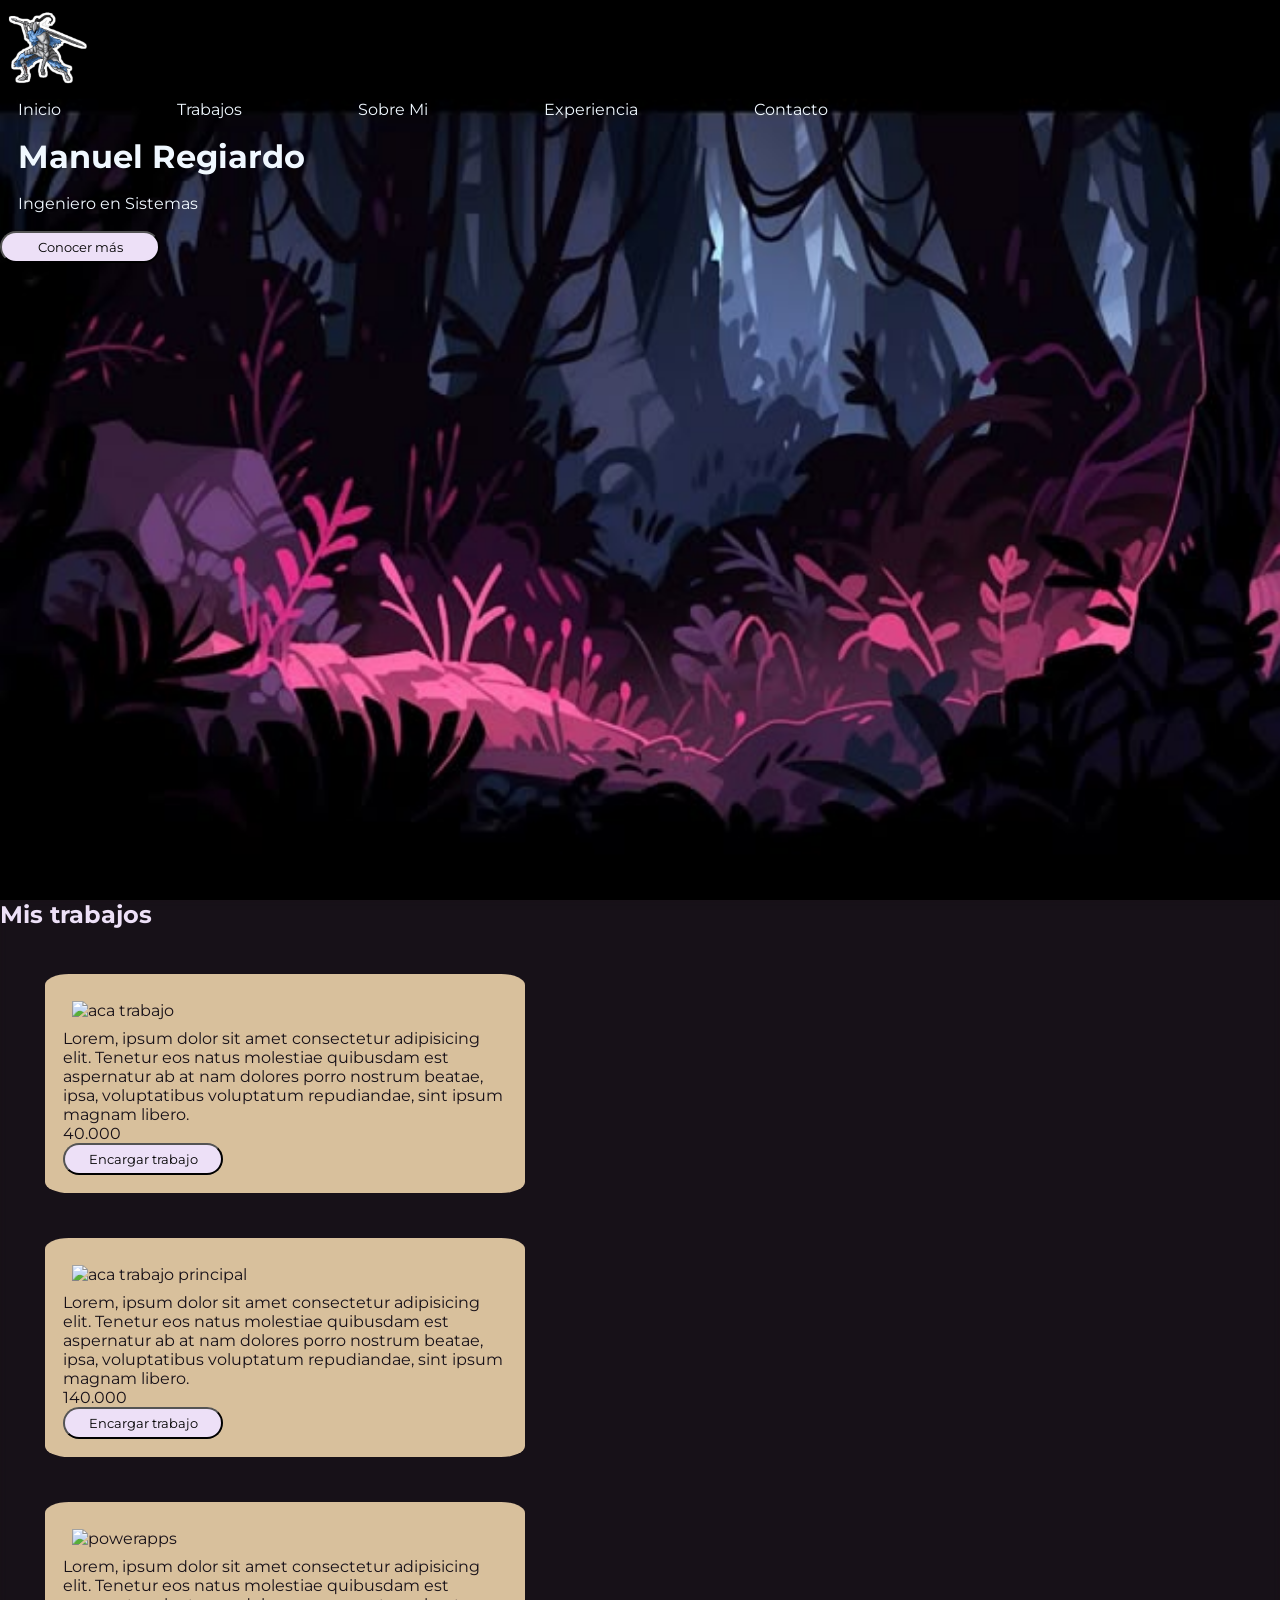
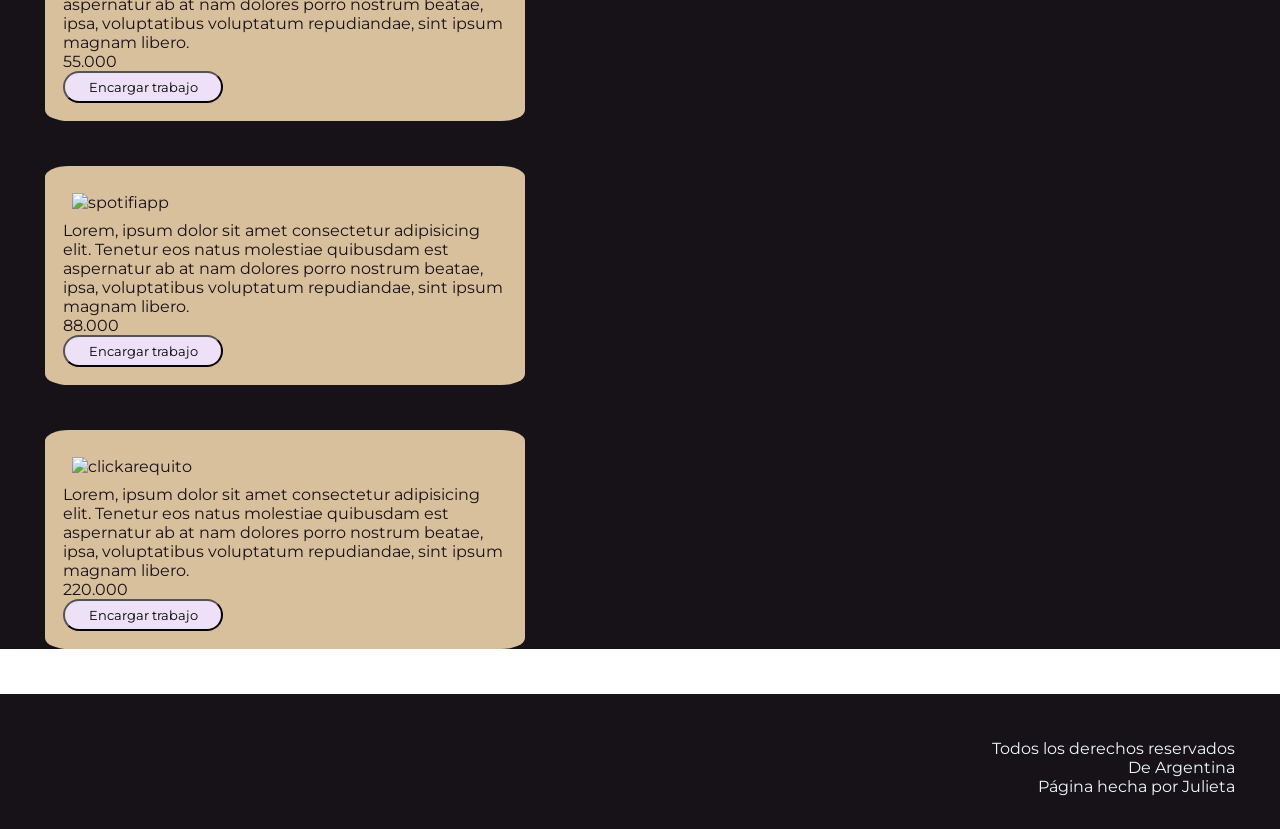
==== pages/contacto.html @ d8f86431 "fist commit" ====
<!DOCTYPE html>
<html lang="en">

<head>
    <meta charset="UTF-8">
    <meta name="viewport" content="width=device-width, initial-scale=1.0">
    <title>Manuel Regiardo</title>
    <link rel="stylesheet" href="../style.css">
    <link rel="shortcut icon" href="../img/hoguerafavicon.png" type="image/x-icon">
<link rel="preconnect" href="https://fonts.googleapis.com">
<link rel="preconnect" href="https://fonts.gstatic.com" crossorigin>
<link href="https://fonts.googleapis.com/css2?family=Lato:ital,wght@0,100;0,300;0,400;0,700;0,900;1,100;1,300;1,400;1,700;1,900&family=Montserrat:ital,wght@0,100..900;1,100..900&family=Poppins:ital,wght@0,100;0,200;0,300;0,400;0,500;0,600;0,700;0,800;0,900;1,100;1,200;1,300;1,400;1,500;1,600;1,700;1,800;1,900&family=Raleway:ital,wght@0,100..900;1,100..900&display=swap" rel="stylesheet">
</head>

<body>
    <header class="header">
        <img class="logotipo" src="../img/artorias.png" alt="Logotipo">
        <nav>
            <ul>
                <li><a href="../index.html">Inicio</a></li>
                <li><a href="../pages/trabajos.html">Trabajos</a></li>
                <li><a href="../pages/sobremi.html">Sobre Mi</a></li>
                <li><a href="../pages/experiencia.html">Experiencia</a></li>
                <li><a href="#">Contacto</a></li>
            </ul>
        </nav>
        <h1 class="header-h1">Manuel Regiardo</h1>
        <p class="subtitulo">Ingeniero en Sistemas</p>
        <button>Conocer más</button>
    </header>
    
    <main class="main">
        <section class="sectionmain">
        <h2>Mis trabajos</h2>
        <section class="card-trabajos">
            <img src="./img/trabajos (1).png" alt="aca trabajo">
            <p>Lorem, ipsum dolor sit amet consectetur adipisicing elit. Tenetur eos natus molestiae quibusdam est
                aspernatur ab at nam dolores porro nostrum beatae, ipsa, voluptatibus voluptatum repudiandae, sint ipsum
                magnam libero.</p>
            <p>40.000</p>
            <button>Encargar trabajo</button>
        </section>
         <section class="card-trabajos">
            <img src="./img/trabajos (2).png" alt="aca trabajo principal">
            <p>Lorem, ipsum dolor sit amet consectetur adipisicing elit. Tenetur eos natus molestiae quibusdam est
                aspernatur ab at nam dolores porro nostrum beatae, ipsa, voluptatibus voluptatum repudiandae, sint ipsum
                magnam libero.</p>
            <p>140.000</p>
            <button>Encargar trabajo</button>
        </section>
         <section class="card-trabajos">
            <img src="./img/trabajos (3).png" alt="powerapps">
            <p>Lorem, ipsum dolor sit amet consectetur adipisicing elit. Tenetur eos natus molestiae quibusdam est
                aspernatur ab at nam dolores porro nostrum beatae, ipsa, voluptatibus voluptatum repudiandae, sint ipsum
                magnam libero.</p>
            <p>55.000</p>
            <button>Encargar trabajo</button>
        </section>
         <section class="card-trabajos">
            <img src="./img/trabajos (4).png" alt="spotifiapp">
            <p>Lorem, ipsum dolor sit amet consectetur adipisicing elit. Tenetur eos natus molestiae quibusdam est
                aspernatur ab at nam dolores porro nostrum beatae, ipsa, voluptatibus voluptatum repudiandae, sint ipsum
                magnam libero.</p>
            <p>88.000</p>
            <button>Encargar trabajo</button>
        </section>
         <section class="card-trabajos">
            <img src="./img/trabajos (5).png" alt="clickarequito">
            <p>Lorem, ipsum dolor sit amet consectetur adipisicing elit. Tenetur eos natus molestiae quibusdam est
                aspernatur ab at nam dolores porro nostrum beatae, ipsa, voluptatibus voluptatum repudiandae, sint ipsum
                magnam libero.</p>
            <p>220.000</p>
            <button>Encargar trabajo</button>
        </section>
        </section>
    </main>
    <footer>
        <p>Todos los derechos reservados</p>
        <p>De Argentina</p>
        <p>Página hecha por Julieta</p>
    </footer>
</body>

</html>
---- style.css ----
/*Estilos generales y reseteos*/
* {
    margin: 0;
    padding: 0;
    box-sizing: border-box;
    list-style: none;
    text-decoration: none;
    font-family: "Montserrat", sans-serif;
}


/* Estilos Header */
.header {
    background-size: cover;
    height: 100vh;
    padding: 5vh;
    background-image: url(./img/backgroundviolet.jpg);
    margin: 0;
    padding: 0;
}

.header-flex {
    display: flex;
    justify-content: space-between;
    align-items: center;
    background-color: #171118;
    padding: 1rem;
    background-size: cover;
}

ul {
    display: flex;
    gap: 5rem;
}

.headerintro {
align-items: flex-start;
margin: 15vh 10vh;
font-size: 5vh;
}

.subtitulo,
h1,
a {
    color: #f0f8ff;
    margin: 2vh;
}

/* falta la altura */
.logotipo {
    width: 6rem;
}

nav ul li a {
    color: #f0f8ff;

}




/*Estilos Button*/
button {
    width: 10rem;
    height: 2rem;
    border-radius: 3rem;
    background-color: #ede0f7;
    align-content: end;
}


/*Estilos Main*/
main {
    background-color: #171118;
    color: #ede0f7
}

.sectionmain {
    backdrop-filter: blur(3px);
}

.card-trabajos {
    width: 30rem;
    background-color: #f3d8afe1;
    border-radius: 5%;
    padding: 2vh;
    margin: 5vh;
    color: #171118;
}

.card-trabajos img {
    width: 100%;
    padding: 1vh;

}

/*Estilos Footer*/
footer {
    color: #f0f8ff;
    background-size: cover;
    background-color: #171118;
    height: 15vh;
    text-align: end;
    padding: 5vh;
}
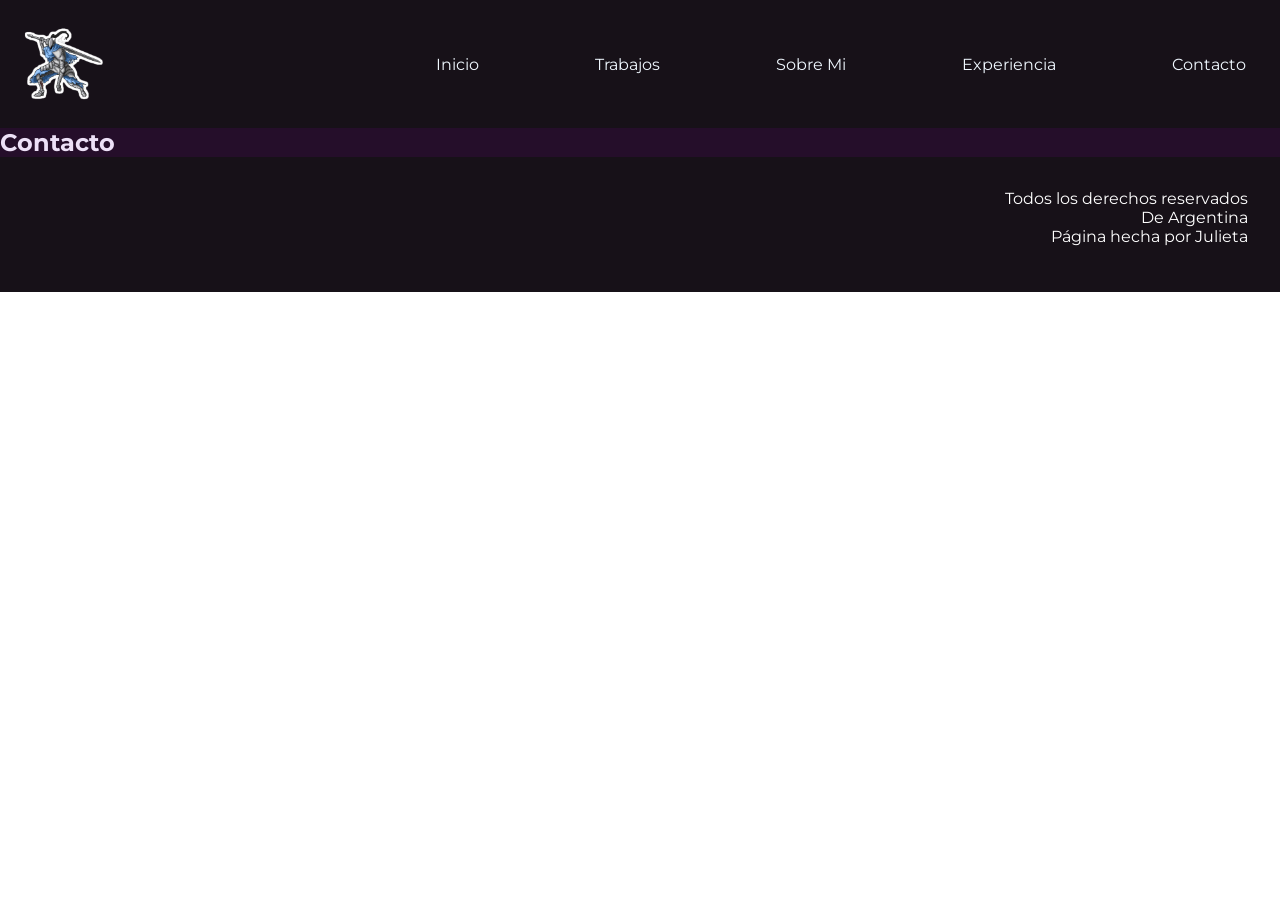
==== commit 3e95eba0: "second commit" ====
--- a/pages/contacto.html
+++ b/pages/contacto.html
@@ -13,7 +13,7 @@
 </head>
 
 <body>
-    <header class="header">
+    <header class="header-flex">
         <img class="logotipo" src="../img/artorias.png" alt="Logotipo">
         <nav>
             <ul>
@@ -24,55 +24,13 @@
                 <li><a href="#">Contacto</a></li>
             </ul>
         </nav>
-        <h1 class="header-h1">Manuel Regiardo</h1>
-        <p class="subtitulo">Ingeniero en Sistemas</p>
-        <button>Conocer más</button>
+       
     </header>
     
     <main class="main">
         <section class="sectionmain">
-        <h2>Mis trabajos</h2>
-        <section class="card-trabajos">
-            <img src="./img/trabajos (1).png" alt="aca trabajo">
-            <p>Lorem, ipsum dolor sit amet consectetur adipisicing elit. Tenetur eos natus molestiae quibusdam est
-                aspernatur ab at nam dolores porro nostrum beatae, ipsa, voluptatibus voluptatum repudiandae, sint ipsum
-                magnam libero.</p>
-            <p>40.000</p>
-            <button>Encargar trabajo</button>
-        </section>
-         <section class="card-trabajos">
-            <img src="./img/trabajos (2).png" alt="aca trabajo principal">
-            <p>Lorem, ipsum dolor sit amet consectetur adipisicing elit. Tenetur eos natus molestiae quibusdam est
-                aspernatur ab at nam dolores porro nostrum beatae, ipsa, voluptatibus voluptatum repudiandae, sint ipsum
-                magnam libero.</p>
-            <p>140.000</p>
-            <button>Encargar trabajo</button>
-        </section>
-         <section class="card-trabajos">
-            <img src="./img/trabajos (3).png" alt="powerapps">
-            <p>Lorem, ipsum dolor sit amet consectetur adipisicing elit. Tenetur eos natus molestiae quibusdam est
-                aspernatur ab at nam dolores porro nostrum beatae, ipsa, voluptatibus voluptatum repudiandae, sint ipsum
-                magnam libero.</p>
-            <p>55.000</p>
-            <button>Encargar trabajo</button>
-        </section>
-         <section class="card-trabajos">
-            <img src="./img/trabajos (4).png" alt="spotifiapp">
-            <p>Lorem, ipsum dolor sit amet consectetur adipisicing elit. Tenetur eos natus molestiae quibusdam est
-                aspernatur ab at nam dolores porro nostrum beatae, ipsa, voluptatibus voluptatum repudiandae, sint ipsum
-                magnam libero.</p>
-            <p>88.000</p>
-            <button>Encargar trabajo</button>
-        </section>
-         <section class="card-trabajos">
-            <img src="./img/trabajos (5).png" alt="clickarequito">
-            <p>Lorem, ipsum dolor sit amet consectetur adipisicing elit. Tenetur eos natus molestiae quibusdam est
-                aspernatur ab at nam dolores porro nostrum beatae, ipsa, voluptatibus voluptatum repudiandae, sint ipsum
-                magnam libero.</p>
-            <p>220.000</p>
-            <button>Encargar trabajo</button>
-        </section>
-        </section>
+        <h2>Contacto</h2>
+       
     </main>
     <footer>
         <p>Todos los derechos reservados</p>
--- a/style.css
+++ b/style.css
@@ -1,4 +1,5 @@
 /*Estilos generales y reseteos*/
+
 * {
     margin: 0;
     padding: 0;
@@ -8,13 +9,11 @@
     font-family: "Montserrat", sans-serif;
 }
 
-
-/* Estilos Header */
+/*Header*/
 .header {
     background-size: cover;
     height: 100vh;
     padding: 5vh;
-    background-image: url(./img/backgroundviolet.jpg);
     margin: 0;
     padding: 0;
 }
@@ -33,20 +32,7 @@
     gap: 5rem;
 }
 
-.headerintro {
-align-items: flex-start;
-margin: 15vh 10vh;
-font-size: 5vh;
-}
-
-.subtitulo,
-h1,
-a {
-    color: #f0f8ff;
-    margin: 2vh;
-}
-
-/* falta la altura */
+/* falta la altura del logotipo (creo) */
 .logotipo {
     width: 6rem;
 }
@@ -56,29 +42,47 @@
 
 }
 
+/*Main inicio*/
 
+.main-inicio {
+    background-image: url(./img/backgroundviolet.jpg);
+    background-size: cover;
+    height: 100vh;
+    padding: 5vh;
+    margin: 0;
+    padding: 0;
+}
 
+.portada {
+    justify-content: space-between;
+    padding: 5rem;
+
+}
+.subtitulo,
+h1,
+a {
+    color: #f0f8ff;
+    margin: 2vh;
+}
 
 /*Estilos Button*/
-button {
+.button-inicio {
     width: 10rem;
     height: 2rem;
     border-radius: 3rem;
     background-color: #ede0f7;
     align-content: end;
+} 
+
+/*Main*/
+main {
+    background-color: #250E2A;
+    color: #ede0f7
 }
 
 
-/*Estilos Main*/
-main {
-    background-color: #171118;
-    color: #ede0f7
-}
 
-.sectionmain {
-    backdrop-filter: blur(3px);
-}
-
+/*Pag-Trabajos*/
 .card-trabajos {
     width: 30rem;
     background-color: #f3d8afe1;
@@ -94,12 +98,23 @@
 
 }
 
-/*Estilos Footer*/
+ /*Botón trabajo*/
+.boton-trabajo {
+    width: 10rem;
+    height: 2rem;
+    border-radius: 3rem;
+    background-color: #ede0f7;
+    align-content: end;
+}
+
+
+/*Footer*/
 footer {
-    color: #f0f8ff;
-    background-size: cover;
-    background-color: #171118;
-    height: 15vh;
+    background-color:#171118;
+    color: #fff;
     text-align: end;
-    padding: 5vh;
-}+    padding:2rem;
+    position: relative;
+    bottom: 0;
+    width: 100%;
+     height: 15vh;}
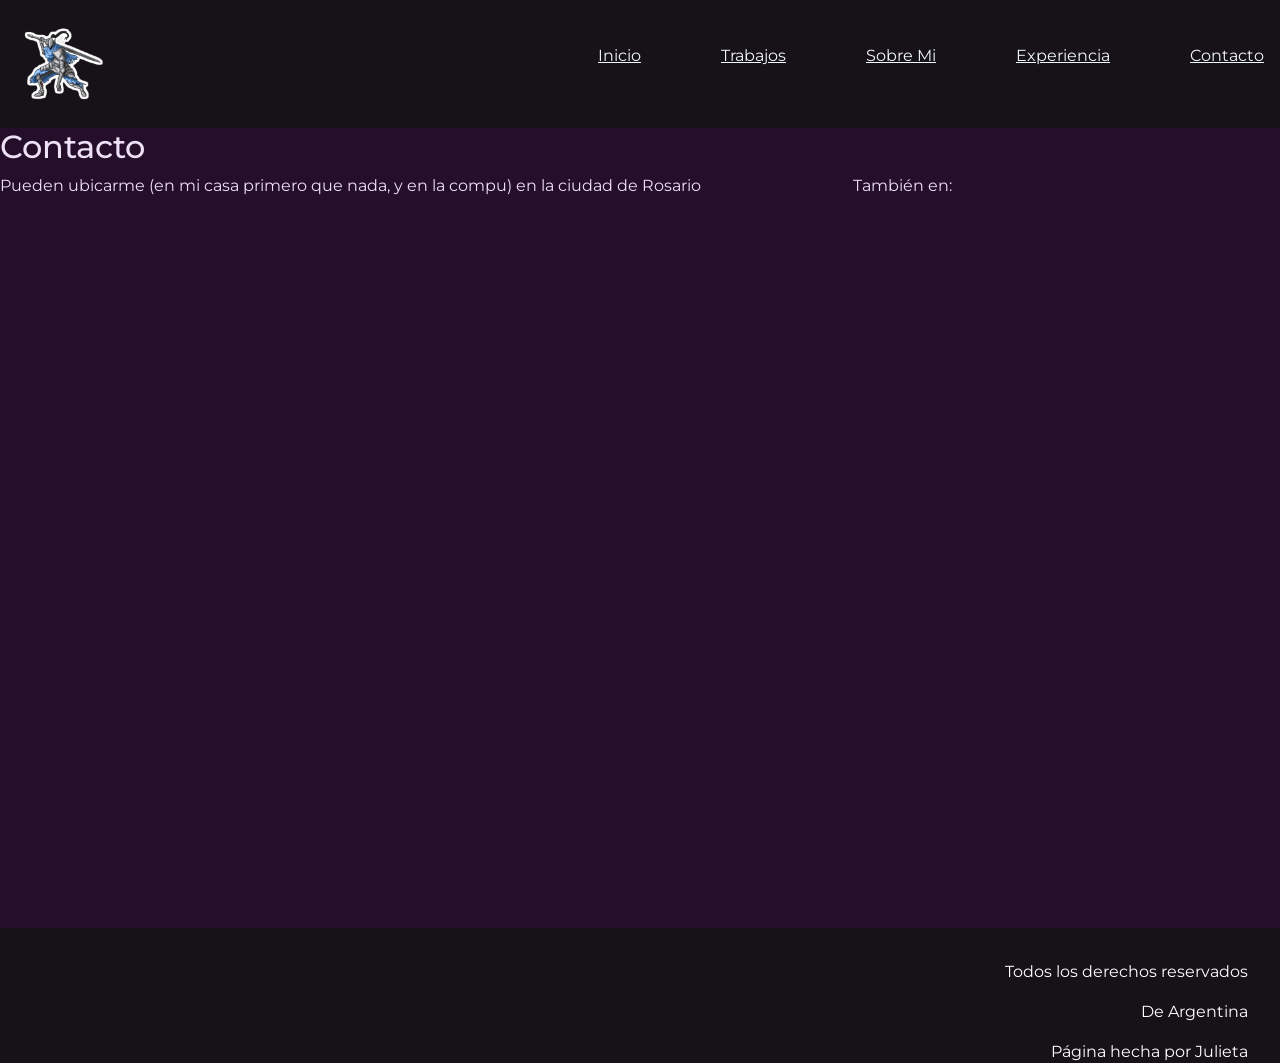
==== commit 2ab4cfe9: "bs y otras pags" ====
--- a/pages/contacto.html
+++ b/pages/contacto.html
@@ -10,6 +10,9 @@
 <link rel="preconnect" href="https://fonts.googleapis.com">
 <link rel="preconnect" href="https://fonts.gstatic.com" crossorigin>
 <link href="https://fonts.googleapis.com/css2?family=Lato:ital,wght@0,100;0,300;0,400;0,700;0,900;1,100;1,300;1,400;1,700;1,900&family=Montserrat:ital,wght@0,100..900;1,100..900&family=Poppins:ital,wght@0,100;0,200;0,300;0,400;0,500;0,600;0,700;0,800;0,900;1,100;1,200;1,300;1,400;1,500;1,600;1,700;1,800;1,900&family=Raleway:ital,wght@0,100..900;1,100..900&display=swap" rel="stylesheet">
+   <!--bs-->
+        <link href="https://cdn.jsdelivr.net/npm/bootstrap@5.3.7/dist/css/bootstrap.min.css" rel="stylesheet" integrity="sha384-LN+7fdVzj6u52u30Kp6M/trliBMCMKTyK833zpbD+pXdCLuTusPj697FH4R/5mcr" crossorigin="anonymous">
+
 </head>
 
 <body>
@@ -30,13 +33,23 @@
     <main class="main">
         <section class="sectionmain">
         <h2>Contacto</h2>
-       
+        <div class="parent">
+<div class="div1">
+    
+    Pueden ubicarme (en mi casa primero que nada, y en la compu) en la ciudad de Rosario </div>
+<div class="div2"> <iframe src="https://www.google.com/maps/embed?pb=!1m18!1m12!1m3!1d13392.544541043722!2d-60.64872298395194!3d-32.94741502060905!2m3!1f0!2f0!3f0!3m2!1i1024!2i768!4f13.1!3m3!1m2!1s0x95b7ab1bedce9fd1%3A0x1185660100b7cc49!2sAsociacion%20De%20Cooperativas%20Argentinas!5e0!3m2!1ses!2sar!4v1751864318592!5m2!1ses!2sar" width="600" height="450" style="border:0;" allowfullscreen="" loading="lazy" referrerpolicy="no-referrer-when-downgrade"></iframe></div>
+<div class="div3"> También en:</div>
+<div class="div4"> </div>
+</div> 
     </main>
     <footer>
         <p>Todos los derechos reservados</p>
         <p>De Argentina</p>
         <p>Página hecha por Julieta</p>
     </footer>
+      <!--bs-->
+    <script src="https://cdn.jsdelivr.net/npm/bootstrap@5.3.7/dist/js/bootstrap.bundle.min.js" integrity="sha384-ndDqU0Gzau9qJ1lfW4pNLlhNTkCfHzAVBReH9diLvGRem5+R9g2FzA8ZGN954O5Q" crossorigin="anonymous"></script>
+
 </body>
 
 </html>
--- a/style.css
+++ b/style.css
@@ -10,13 +10,7 @@
 }
 
 /*Header*/
-.header {
-    background-size: cover;
-    height: 100vh;
-    padding: 5vh;
-    margin: 0;
-    padding: 0;
-}
+
 
 .header-flex {
     display: flex;
@@ -32,7 +26,7 @@
     gap: 5rem;
 }
 
-/* falta la altura del logotipo (creo) */
+/*LOGO falta la altura del logotipo (creo) */
 .logotipo {
     width: 6rem;
 }
@@ -42,70 +36,50 @@
 
 }
 
-/*Main inicio*/
 
-.main-inicio {
-    background-image: url(./img/backgroundviolet.jpg);
-    background-size: cover;
-    height: 100vh;
-    padding: 5vh;
-    margin: 0;
-    padding: 0;
-}
+/*Hasta aca terminan los estilos del header*/
 
-.portada {
-    justify-content: space-between;
-    padding: 5rem;
-
-}
-.subtitulo,
-h1,
-a {
-    color: #f0f8ff;
-    margin: 2vh;
-}
-
-/*Estilos Button*/
-.button-inicio {
-    width: 10rem;
-    height: 2rem;
-    border-radius: 3rem;
-    background-color: #ede0f7;
-    align-content: end;
-} 
-
-/*Main*/
-main {
+/*Main general*/
+.main {
     background-color: #250E2A;
-    color: #ede0f7
+    color: #ede0f7;
+    min-height: 50rem;
 }
 
 
-
-/*Pag-Trabajos*/
-.card-trabajos {
-    width: 30rem;
-    background-color: #f3d8afe1;
-    border-radius: 5%;
-    padding: 2vh;
-    margin: 5vh;
-    color: #171118;
+/*Main Inicio*/
+.inicio{
+background-image: url(./img/backgroundviolet.jpg);
+background-repeat: no-repeat;
+background-size:cover;
 }
 
-.card-trabajos img {
-    width: 100%;
-    padding: 1vh;
-
+/*Main box*/
+.sectionmainicio{
+     display: flex;
+    flex-direction: column;
+    max-width: 25rem;
+    padding: 15rem 0 0 10rem;
 }
 
- /*Botón trabajo*/
-.boton-trabajo {
-    width: 10rem;
-    height: 2rem;
-    border-radius: 3rem;
-    background-color: #ede0f7;
-    align-content: end;
+/*Main trabajo*/
+.sectionmaintrabajo{
+    display: flex;
 }
+
+/*Main sobre mi*/
+.parent {
+display: grid;
+grid-template-columns: repeat(3, 1fr);
+grid-template-rows: repeat(3, 1fr);
+grid-column-gap: 0px;
+grid-row-gap: 0px;
+}
+
+.div1 { grid-area: 1 / 1 / 2 / 3; }
+.div2 { grid-area: 2 / 1 / 4 / 3; }
+.div3 { grid-area: 1 / 3 / 3 / 4; }
+.div4 { grid-area: 3 / 3 / 4 / 4; }
 
 
 /*Footer*/
@@ -115,6 +89,9 @@
     text-align: end;
     padding:2rem;
     position: relative;
-    bottom: 0;
+    bottom: 20;
     width: 100%;
-     height: 15vh;}+     height: 15vh;}
+
+
+/*Hasta aca terminan los estilos del footer*/
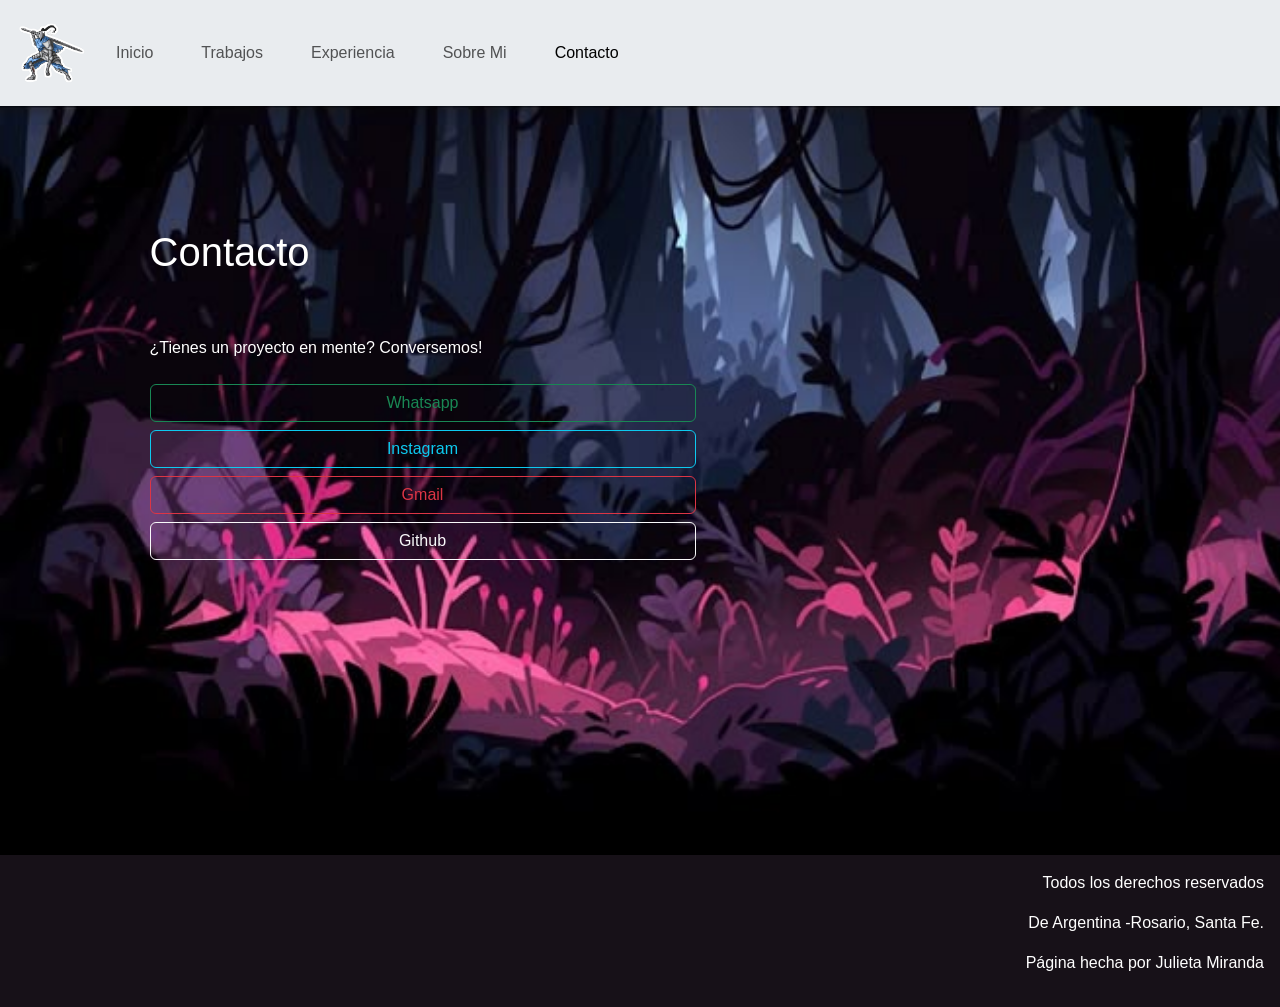
==== commit 46654879: "cambios generales" ====
--- a/pages/contacto.html
+++ b/pages/contacto.html
@@ -1,55 +1,107 @@
 <!DOCTYPE html>
-<html lang="en">
+<html lang="es">
 
 <head>
-    <meta charset="UTF-8">
-    <meta name="viewport" content="width=device-width, initial-scale=1.0">
-    <title>Manuel Regiardo</title>
-    <link rel="stylesheet" href="../style.css">
-    <link rel="shortcut icon" href="../img/hoguerafavicon.png" type="image/x-icon">
-<link rel="preconnect" href="https://fonts.googleapis.com">
-<link rel="preconnect" href="https://fonts.gstatic.com" crossorigin>
-<link href="https://fonts.googleapis.com/css2?family=Lato:ital,wght@0,100;0,300;0,400;0,700;0,900;1,100;1,300;1,400;1,700;1,900&family=Montserrat:ital,wght@0,100..900;1,100..900&family=Poppins:ital,wght@0,100;0,200;0,300;0,400;0,500;0,600;0,700;0,800;0,900;1,100;1,200;1,300;1,400;1,500;1,600;1,700;1,800;1,900&family=Raleway:ital,wght@0,100..900;1,100..900&display=swap" rel="stylesheet">
-   <!--bs-->
-        <link href="https://cdn.jsdelivr.net/npm/bootstrap@5.3.7/dist/css/bootstrap.min.css" rel="stylesheet" integrity="sha384-LN+7fdVzj6u52u30Kp6M/trliBMCMKTyK833zpbD+pXdCLuTusPj697FH4R/5mcr" crossorigin="anonymous">
-
+  <meta charset="UTF-8" />
+  <meta name="viewport" content="width=device-width, initial-scale=1.0" />
+  <title>Manuel Regiardo - Contacto</title>
+  <meta name="keywords" content="ingeniero, meta,contacto, regiardo, portfolio, llamar">
+  <meta name="description"
+    content="Bienvenidos a mi pagina de contacto, Manuel Regiardo, estudiante de Ingeniería en sistemas">
+  <!--Favicon-->
+  <link rel="icon" href="../img/hoguerafavicon.png" type="image/x-icon">
+  <!--Fonts-->
+  <link rel="preconnect" href="https://fonts.googleapis.com" />
+  <link rel="preconnect" href="https://fonts.gstatic.com" crossorigin />
+  <link
+    href="https://fonts.googleapis.com/css2?family=Open+Sans:ital,wght@0,300..800;1,300..800&family=Poppins:ital,wght@0,100;0,200;0,300;0,400;0,500;0,600;0,700;0,800;0,900;1,100;1,200;1,300;1,400;1,500;1,600;1,700;1,800;1,900&display=swap"
+    rel="stylesheet" />
+  <!--Bs-->
+  <link href="https://cdn.jsdelivr.net/npm/bootstrap@5.3.7/dist/css/bootstrap.min.css" rel="stylesheet"
+    integrity="sha384-LN+7fdVzj6u52u30Kp6M/trliBMCMKTyK833zpbD+pXdCLuTusPj697FH4R/5mcr" crossorigin="anonymous" />
+  <!--Css-->
+  <link rel="stylesheet" href="../css/style.css" />
 </head>
 
 <body>
-    <header class="header-flex">
-        <img class="logotipo" src="../img/artorias.png" alt="Logotipo">
-        <nav>
-            <ul>
-                <li><a href="../index.html">Inicio</a></li>
-                <li><a href="../pages/trabajos.html">Trabajos</a></li>
-                <li><a href="../pages/sobremi.html">Sobre Mi</a></li>
-                <li><a href="../pages/experiencia.html">Experiencia</a></li>
-                <li><a href="#">Contacto</a></li>
-            </ul>
+
+  <body>
+    <header>
+      <div class="index-header-flex ">
+        <nav class="navbar navbar-expand-lg bg-body-secondary w-100 position-fixed top-0 ">
+          <div class="container-fluid">
+            <a class="navbar-brand" href="../index.html">
+              <img class="logotipo" src="../img/artorias.png" alt="Artorias DarkSouls Boss" />
+            </a>
+            <button class="navbar-toggler" type="button" data-bs-toggle="collapse"
+              data-bs-target="#navbarSupportedContent" aria-controls="navbarSupportedContent" aria-expanded="false"
+              aria-label="Toggle navigation">
+              <span class="navbar-toggler-icon"></span>
+            </button>
+            <div class="collapse navbar-collapse" id="navbarSupportedContent">
+              <ul class="navbar-nav mb-2 mb-lg-0 justify-content-end">
+                <li class="nav-item">
+                  <a class="nav-link" aria-current="page" href="../index.html">Inicio</a>
+                </li>
+                <li class="nav-item">
+                  <a class="nav-link" href="../pages/trabajos.html">Trabajos</a>
+                </li>
+
+                <li class="nav-item">
+                  <a href="../pages/experiencia.html" class="nav-link">Experiencia</a>
+                </li>
+                <li class="nav-item">
+                  <a href="../pages/sobremi.html" class="nav-link">Sobre Mi</a>
+                </li>
+
+                </li>
+                <li class="nav-item ">
+                  <a href="#" class="nav-link active">Contacto</a>
+                </li>
+              </ul>
+            </div>
+          </div>
         </nav>
-       
+
     </header>
-    
-    <main class="main">
-        <section class="sectionmain">
-        <h2>Contacto</h2>
-        <div class="parent">
-<div class="div1">
-    
-    Pueden ubicarme (en mi casa primero que nada, y en la compu) en la ciudad de Rosario </div>
-<div class="div2"> <iframe src="https://www.google.com/maps/embed?pb=!1m18!1m12!1m3!1d13392.544541043722!2d-60.64872298395194!3d-32.94741502060905!2m3!1f0!2f0!3f0!3m2!1i1024!2i768!4f13.1!3m3!1m2!1s0x95b7ab1bedce9fd1%3A0x1185660100b7cc49!2sAsociacion%20De%20Cooperativas%20Argentinas!5e0!3m2!1ses!2sar!4v1751864318592!5m2!1ses!2sar" width="600" height="450" style="border:0;" allowfullscreen="" loading="lazy" referrerpolicy="no-referrer-when-downgrade"></iframe></div>
-<div class="div3"> También en:</div>
-<div class="div4"> </div>
-</div> 
+
+    <main class="main-contacto">
+      <section id="sobre-mi" class="py-5">
+        <div class="container">
+          <div class="row align-items-center">
+            <h1 class="index-h1 justify-content-center text-white">
+            Contacto
+          </h1>
+            <div class="col-md-6 order-md-1 d-grid gap-2">
+        
+          <p class="text-white">
+            ¿Tienes un proyecto en mente? Conversemos!
+          </p>
+          <button class="btn btn-outline-success" href="http://wa.me/3467647858">Whatsapp</button>
+          <button class="btn btn-outline-info" href="https://www.instagram.com/manu.regiardo/">Instagram</button>
+          <button class="btn btn-outline-danger" href="mailto:julietaelimiranda@gmail.com">Gmail</button>
+          <button class="btn btn-outline-light" href="https://github.com/">Github</button>
+            </div>
+            <div class="col-md-6 text-center mt-4 mt-md-0 order-md-2">  <iframe
+            src="https://www.google.com/maps/embed?pb=!1m18!1m12!1m3!1d107139.13023464674!2d-60.77939535664062!3d-32.94842669999998!2m3!1f0!2f0!3f0!3m2!1i1024!2i768!4f13.1!3m3!1m2!1s0x95b7ab1bedce9fd1%3A0x1185660100b7cc49!2sAsociacion%20De%20Cooperativas%20Argentinas!5e0!3m2!1ses-419!2sar!4v1752909981494!5m2!1ses-419!2sar"
+            width="600" height="450" style="border:0;" allowfullscreen="" loading="lazy"
+            referrerpolicy="no-referrer-when-downgrade" alt="Mapa de rosario"></iframe>
+          </div>
+        </div>
+      </section>
+      
+
     </main>
-    <footer>
-        <p>Todos los derechos reservados</p>
-        <p>De Argentina</p>
-        <p>Página hecha por Julieta</p>
+    <!--Footer-->
+    <footer class="p-3">
+      <p class="footerDerechos text-white text-end">Todos los derechos reservados</p>
+      <p class="footerDerechos text-white text-end">De Argentina -Rosario, Santa Fe.</p>
+      <p class="footerDerechos text-white text-end">Página hecha por Julieta Miranda</p>
     </footer>
-      <!--bs-->
-    <script src="https://cdn.jsdelivr.net/npm/bootstrap@5.3.7/dist/js/bootstrap.bundle.min.js" integrity="sha384-ndDqU0Gzau9qJ1lfW4pNLlhNTkCfHzAVBReH9diLvGRem5+R9g2FzA8ZGN954O5Q" crossorigin="anonymous"></script>
-
-</body>
+    <!--Bs-->
+    <script src="https://cdn.jsdelivr.net/npm/bootstrap@5.3.7/dist/js/bootstrap.bundle.min.js"
+      integrity="sha384-ndDqU0Gzau9qJ1lfW4pNLlhNTkCfHzAVBReH9diLvGRem5+R9g2FzA8ZGN954O5Q"
+      crossorigin="anonymous"></script>
+  </body>
 
 </html>
--- a/css/style.css
+++ b/css/style.css
@@ -0,0 +1,164 @@
+ul, .index-header-flex {
+  display: flex;
+  flex-direction: column;
+  align-items: center;
+}
+
+.inicioportada{
+  padding: 33vh 0 0 5vh;
+
+}
+
+ .index-header {
+  background-size: cover;
+  background-repeat: no-repeat;
+  background-position: center;
+  height: 95vh;
+  position: relative;
+}
+
+/* Estilos Header */
+.logotipo {
+  width: 5rem;
+  height: 5rem;
+}
+
+.index-header {
+  background-image: url(../img/backgroundviolet.jpg);
+
+}
+
+
+.contenedor-inferior-header {
+  gap: 1rem;
+  max-width: 30rem;
+}
+
+.index-header-flex {
+  justify-content: space-between;
+  
+}
+
+
+.headerg {
+  margin: 2rem 0;
+}
+
+.maingeneral{
+  height: 20vh;
+  padding:10vh;
+  background-color: #2f2331;
+  background-image: url(../img/backgroundimg.jpg);
+  background-size: cover;
+}
+
+.main-contacto{
+  background-image: url(../img/backgroundviolet.jpg);
+  background-repeat: no-repeat;
+  background-size: cover;
+  height:95vh;
+  padding: 20vh 0 0 15vh;
+}
+
+iframe{
+  width: 20rem;
+  height: 20rem;
+  border-radius: 20px;
+}
+
+
+.carousel-foto {
+  width: 100%;
+  height: 40rem;
+  object-fit: cover;
+}
+
+/* Estilos Footer */
+
+
+.logocontacto {
+  width: 3rem;
+  height: 3rem;
+  object-fit: cover;
+}
+
+footer {
+  background-color: #171118;
+}
+
+.footer-container-grid {
+  display: grid;
+  grid-template-columns: repeat(3, 1fr);
+  grid-template-rows: repeat(3, 1fr);
+  grid-column-gap: 0.2rem;
+  grid-row-gap: 0.2rem;
+  margin: 1rem auto;
+}
+
+.footer-container-primerHijo {
+  grid-area: 1/1/2/4;
+  padding: 1rem;
+  background-color: rgba(255, 255, 255, 0.199);
+}
+
+.footer-container-segundoHijo {
+  grid-area: 2/1/3/4;
+  padding: 1rem;
+  background-color: rgba(255, 255, 255, 0.199);
+}
+
+.footer-container-tercerHijo {
+  grid-area: 3/1/4/4;
+  padding: 1rem;
+  background-color: rgba(255, 255, 255, 0.199);
+}
+
+@media only screen and (min-width: 900px) {
+  ul,
+  .index-header-flex {
+    flex-direction: row;
+  }
+  .footer-container-primerHijo {
+    grid-area: 1/1/3/3;
+  }
+  .footer-container-segundoHijo {
+    grid-area: 1/3/3/4;
+  }
+  .footer-container-tercerHijo {
+    grid-area: 3/1/4/4;
+  }
+  .btn-header {
+    width: 100%;
+  }
+  .contenedor-inferior-header {
+    height: 75vh;
+  }
+  .iframeMapa {
+    width: 50%;
+  }
+  .sucursales-main-container {
+    flex-direction: row;
+    justify-content: center;
+  }
+  .contenedor-inferior-header-sucursales {
+    max-width: 50%;
+  }
+}
+
+* {
+  font-family: "Montserrat", sans-serif !important;
+  margin: 0;
+  padding: 0;
+  box-sizing: border-box;
+}
+
+ul {
+  list-style: none;
+  gap: 2rem;
+  color: #000;
+}
+
+.oscurecer-fondo {
+  background-color: rgba(0, 0, 0, 0.267);
+  
+}
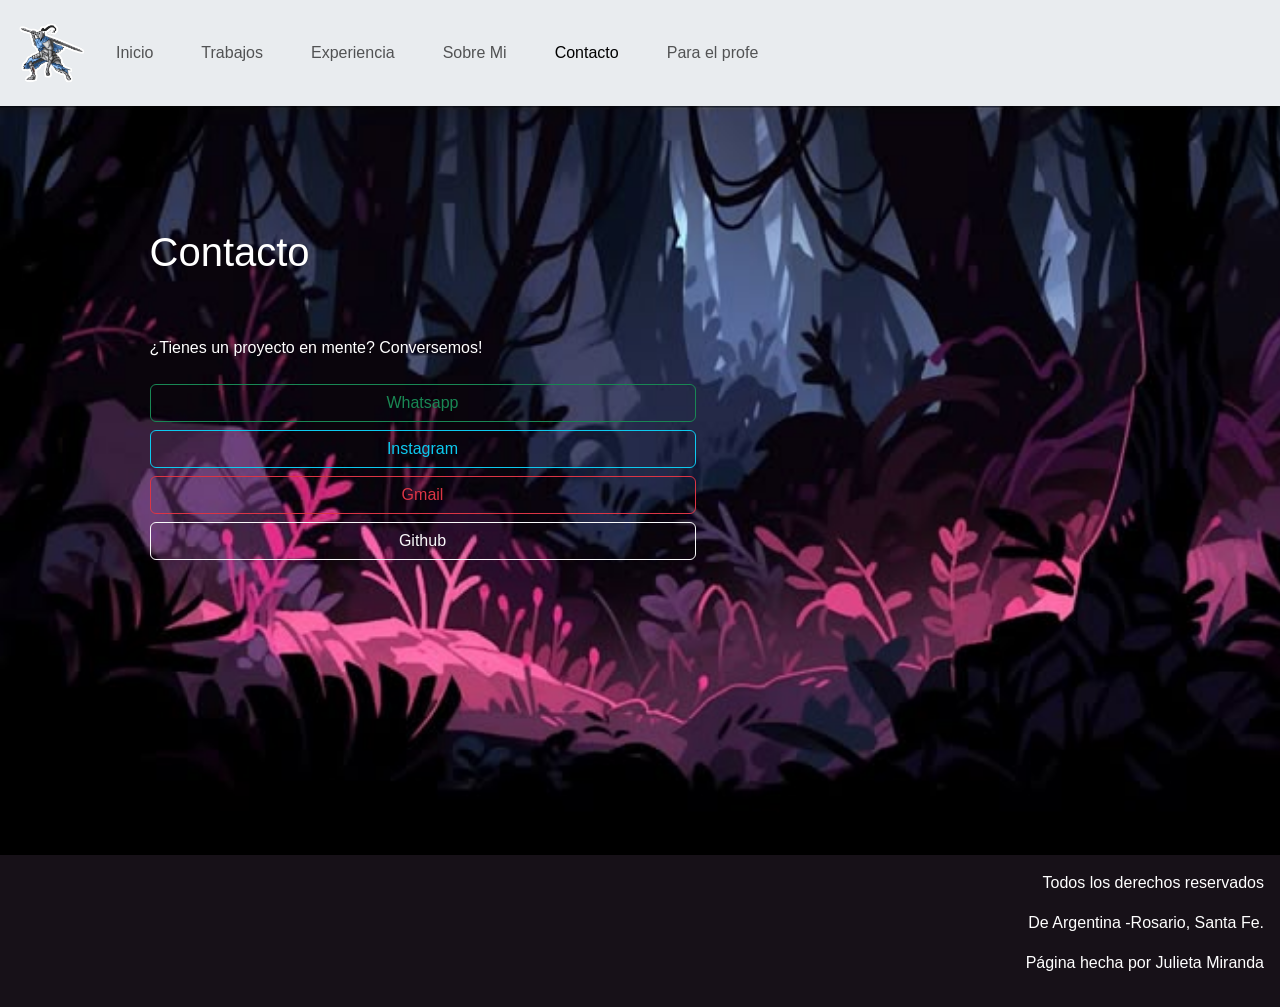
==== commit 49dfc16f: "pagprofe" ====
--- a/pages/contacto.html
+++ b/pages/contacto.html
@@ -58,6 +58,9 @@
                 <li class="nav-item ">
                   <a href="#" class="nav-link active">Contacto</a>
                 </li>
+                 <li class="nav-item">
+                  <a href="../pages/profe.html" class="nav-link">Para el profe</a>
+                </li>
               </ul>
             </div>
           </div>
@@ -77,15 +80,15 @@
           <p class="text-white">
             ¿Tienes un proyecto en mente? Conversemos!
           </p>
-          <button class="btn btn-outline-success" href="http://wa.me/3467647858">Whatsapp</button>
-          <button class="btn btn-outline-info" href="https://www.instagram.com/manu.regiardo/">Instagram</button>
-          <button class="btn btn-outline-danger" href="mailto:julietaelimiranda@gmail.com">Gmail</button>
-          <button class="btn btn-outline-light" href="https://github.com/">Github</button>
+          <button class="btn btn-outline-success"><a href="http://wa.me/34645112308" class="nav-link" target="_blank">Whatsapp</a></button>
+          <button class="btn btn-outline-info"><a href="https://www.instagram.com/manu.regiardo/" class="nav-link" target="_blank">Instagram</a></button>
+          <button class="btn btn-outline-danger"><a href="mailto:regiar3dev@gmail.com" class="nav-link">Gmail</a></button>
+          <button class="btn btn-outline-light"><a href="https://github.com/" class="nav-link" target="_blank">Github</a></button>
             </div>
             <div class="col-md-6 text-center mt-4 mt-md-0 order-md-2">  <iframe
             src="https://www.google.com/maps/embed?pb=!1m18!1m12!1m3!1d107139.13023464674!2d-60.77939535664062!3d-32.94842669999998!2m3!1f0!2f0!3f0!3m2!1i1024!2i768!4f13.1!3m3!1m2!1s0x95b7ab1bedce9fd1%3A0x1185660100b7cc49!2sAsociacion%20De%20Cooperativas%20Argentinas!5e0!3m2!1ses-419!2sar!4v1752909981494!5m2!1ses-419!2sar"
             width="600" height="450" style="border:0;" allowfullscreen="" loading="lazy"
-            referrerpolicy="no-referrer-when-downgrade" alt="Mapa de rosario"></iframe>
+            referrerpolicy="no-referrer-when-downgrade" alt="Mapa de rosario" class="iframe"></iframe>
           </div>
         </div>
       </section>
--- a/css/style.css
+++ b/css/style.css
@@ -1,15 +1,16 @@
-ul, .index-header-flex {
+ul,
+.index-header-flex {
   display: flex;
   flex-direction: column;
   align-items: center;
 }
 
-.inicioportada{
+.inicioportada {
   padding: 33vh 0 0 5vh;
 
 }
 
- .index-header {
+.index-header {
   background-size: cover;
   background-repeat: no-repeat;
   background-position: center;
@@ -36,42 +37,142 @@
 
 .index-header-flex {
   justify-content: space-between;
-  
-}
-
+
+}
+
+.div-delindex {
+  position: absolute;
+  padding: 5rem;
+  color: #fff;
+}
 
 .headerg {
   margin: 2rem 0;
 }
 
-.maingeneral{
+.maingeneral {
   height: 20vh;
-  padding:10vh;
-  background-color: #2f2331;
+  padding: 10vh;
   background-image: url(../img/backgroundimg.jpg);
   background-size: cover;
-}
-
-.main-contacto{
+  height: 95vh;
+}
+
+.main-contacto {
   background-image: url(../img/backgroundviolet.jpg);
   background-repeat: no-repeat;
   background-size: cover;
-  height:95vh;
+  height: 95vh;
   padding: 20vh 0 0 15vh;
 }
 
-iframe{
+
+.iframe {
   width: 20rem;
   height: 20rem;
   border-radius: 20px;
 }
 
+.main-sobremi {
+  background-color: #2f2331;
+  height: 120vh;
+
+}
+
+.maintrabajo {
+  background-image: url(../img/backgroundimg.jpg);
+  background-repeat: no-repeat;
+  background-size: cover;
+  height: 75vh;
+  padding: 20vh 0 0 15vh;
+}
 
 .carousel-foto {
-  width: 100%;
-  height: 40rem;
+  width: 20%;
+  height: 30%;
   object-fit: cover;
 }
+
+.div1{
+display: flex;
+justify-items: center;}
+
+
+
+/*Estilos en pag de experiencia*/
+.experiencia {
+  display: flex;
+  flex-direction: column;
+  gap: 2rem;
+  margin: 40px auto;
+  max-width: 800px;
+  padding: 20px;
+}
+
+.experiencias {
+  padding-top: 100px;
+  margin: 5vh 0 2vh 10;
+}
+
+.item {
+  display: flex;
+  flex-direction: row;
+  gap: 2rem;
+  align-items: flex-start;
+}
+
+.oscurecerexperiencia {
+  background-color: rgba(0, 0, 0, 0.5);
+ height: 95vh;
+  justify-content: center;
+}
+
+.anio {
+  flex: 0 0 150px;
+  /* ancho fijo para los años */
+  font-weight: bold;
+  color: #64ffda;
+  text-align: right;
+}
+
+.detalle {
+  flex: 1;
+}
+
+.detalle h3 {
+  margin: 0;
+  font-size: 1.1rem;
+  color: #ff9d5b;
+}
+
+.detalle p {
+  margin-top: 5px;
+  color: #e2e5ee;
+  font-size: 0.95rem;
+  line-height: 1.5;
+}
+
+/*sobre mi grid*/
+.parent {
+display: grid;
+grid-template-columns: repeat(4, 1fr);
+grid-template-rows: repeat(5, 1fr);
+grid-column-gap: 0px;
+grid-row-gap: 0px;
+padding: 5rem;
+align-items: center;
+}
+
+.div1 { grid-area: 1 / 1 / 6 / 3; }
+.div2 { grid-area: 1 / 3 / 6 / 5; }
+
+
+.oscurecemio {
+  background-color: rgba(0, 0, 0, 0.5);
+ height:120vh;
+  justify-content: center;
+}
+
 
 /* Estilos Footer */
 
@@ -114,32 +215,41 @@
 }
 
 @media only screen and (min-width: 900px) {
+
   ul,
   .index-header-flex {
     flex-direction: row;
   }
+
   .footer-container-primerHijo {
     grid-area: 1/1/3/3;
   }
+
   .footer-container-segundoHijo {
     grid-area: 1/3/3/4;
   }
+
   .footer-container-tercerHijo {
     grid-area: 3/1/4/4;
   }
+
   .btn-header {
     width: 100%;
   }
+
   .contenedor-inferior-header {
     height: 75vh;
   }
+
   .iframeMapa {
     width: 50%;
   }
+
   .sucursales-main-container {
     flex-direction: row;
     justify-content: center;
   }
+
   .contenedor-inferior-header-sucursales {
     max-width: 50%;
   }
@@ -160,5 +270,5 @@
 
 .oscurecer-fondo {
   background-color: rgba(0, 0, 0, 0.267);
-  
-}
+
+}
